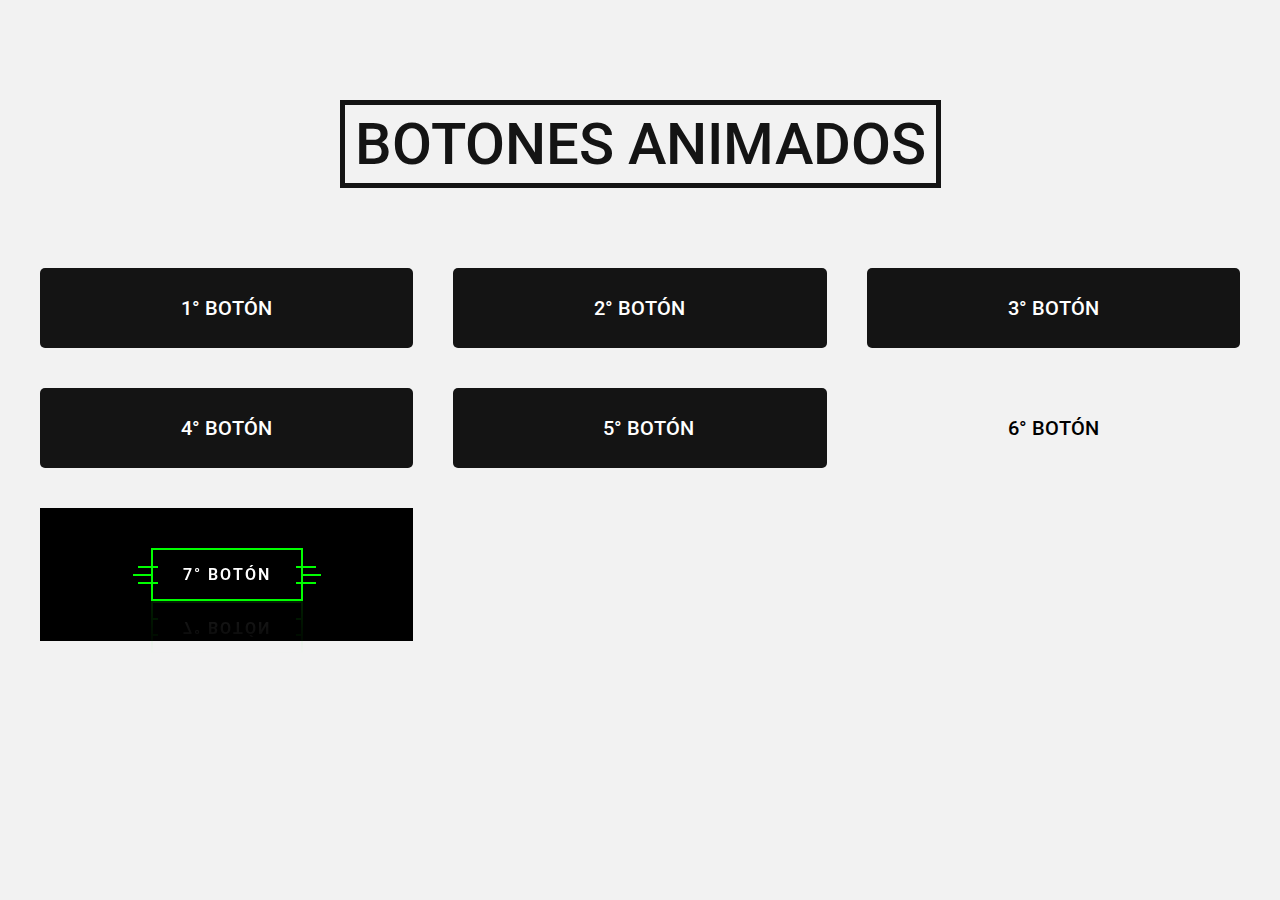
==== Botones/index.html @ a513b289 "botones y border box iniciales" ====
<!DOCTYPE html>
<html lang="en">
  <head>
    <meta charset="UTF-8" />
    <meta http-equiv="X-UA-Compatible" content="IE=edge" />
    <meta name="viewport" content="width=device-width, initial-scale=1.0" />
    <link rel="stylesheet" href="estilos.css" />
    <link rel="preconnect" href="https://fonts.googleapis.com" />
    <link rel="preconnect" href="https://fonts.gstatic.com" crossorigin />
    <link
      href="https://fonts.googleapis.com/css2?family=Roboto:wght@400;500&display=swap"
      rel="stylesheet"
    />

    <!-- Estilos de los botones -->
    <link rel="stylesheet" href="1_uno.css" />
    <link rel="stylesheet" href="2_dos.css" />
    <link rel="stylesheet" href="3_tres.css" />
    <link rel="stylesheet" href="4_cuatro.css" />
    <link rel="stylesheet" href="5_cinco.css" />
    <link rel="stylesheet" href="6_seis.css" />
    <link rel="stylesheet" href="7_siete.css" />
    <title>Botones Animados con CSS</title>
  </head>
  <body>
    <div class="contenedor">
      <h1>Botones Animados</h1>

      <div class="contenedor-botones">
        <button class="boton uno"><span>1° Botón</span></button>
        <button class="boton dos"><span>2° Botón</span></button>
        <button class="boton tres"><span>3° Botón</span></button>
        <button class="boton cuatro"><span>4° Botón</span></button>

        <button class="boton cinco">
          <div class="icono">
            <svg
              xmlns="http://www.w3.org/2000/svg"
              width="16"
              height="16"
              fill="currentColor"
              class="bi bi-arrow-right-short"
              viewBox="0 0 16 16"
            >
              <path
                fill-rule="evenodd"
                d="M4 8a.5.5 0 0 1 .5-.5h5.793L8.146 5.354a.5.5 0 1 1 .708-.708l3 3a.5.5 0 0 1 0 .708l-3 3a.5.5 0 0 1-.708-.708L10.293 8.5H4.5A.5.5 0 0 1 4 8z"
              />
            </svg>
          </div>
          <span>5° Botón</span>
        </button>

        <button class="boton seis">
          <span>6° Botón</span>
          <svg>
            <rect x="0" y="0" fill="none"></rect>
          </svg>
        </button>
        
        <div class="bodySiete">
          <div class="containerSiete">
            <a href="#">
              <span>7° Botón</span>
            </a>
          </div>
        </div>

    </div>
  </body>
</html>
---- Botones/estilos.css ----
* {
	margin: 0;
	padding: 0;
	box-sizing: border-box;
}

body {
	background: #f2f2f2;
	font-family: 'Roboto', sans-serif;
	min-height: 100vh;
}

.contenedor {
	width: 1200px;
	margin: auto;
	padding: 100px 0;
	display: flex;
	flex-direction: column;
	align-items: center;
	justify-content: center;
}

h1 {
	font-size: 58px;
	font-weight: 500;
	text-align: center;
	margin-bottom: 80px;
	text-transform: uppercase;
	color: #141414;
	border: 5px solid #141414;
	padding: 5px 10px;
	display: inline-block;
}

.contenedor-botones {
	width: 100%;
	display: grid;
	grid-template-columns: repeat(3, 1fr);
	gap: 40px;
}

.boton {
	display: inline-flex;
	align-items: center;
	justify-content: center;
	width: 100%;
	height: 80px;
	background: #141414;
	color: #fff;
	font-family: 'Roboto', sans-serif;
	font-size: 20px;
	font-weight: 500;
	border: none;
	cursor: pointer;
	text-transform: uppercase;
	transition: .3s ease all;
	border-radius: 5px;
	position: relative;
	overflow: hidden;
}

.boton span {
	position: relative;
	z-index: 2;
	transition: .3s ease all;
}
---- Botones/1_uno.css ----
.boton.uno::after {
	content: "";
	width: 100%;
	height: 100%;
	background: #c4b107;
	position: absolute;
	z-index: 1;
	top: -80px;
	left: 0;
	transition: .3s ease-in-out all;
}

.boton.uno:hover::after {
	top: 0;
}
---- Botones/2_dos.css ----
.boton.dos::after {
	content: "";
	width: 100%;
	position: absolute;
	z-index: 1;
	top: 0;
	left: calc(-100% - 80px);
	border-bottom: 80px solid #286cff;
	border-right: 80px solid transparent;
	transition: .4s ease-in-out all;
}

.boton.dos:hover::after {
	left: 0;
}
---- Botones/3_tres.css ----
.boton.tres::after {
	content: "";
	width: 100%;
	height: 300px;
	background: #18a362;
	position: absolute;
	z-index: 1;
	top: -300px;
	left: 0;
	transition: .4s ease-in-out all;
	border-radius: 0px 0px 300px 300px;
}

.boton.tres:hover::after {
	top: 0;
}
---- Botones/4_cuatro.css ----
.boton.cuatro::after {
  content: "";
  width: 1px;
  height: 1px;
  background: none;
  position: absolute;
  z-index: 1;
  top: 50%;
  left: 50%;
  transition: 0.3s ease-in-out all;
  border-radius: 100px;
  transform-origin: center;
}

.boton.cuatro:hover::after {
  transform: scale(400);
  background: #cc1010;
}

.boton.cuatro:hover {
  /* background: #960909; */
}
---- Botones/5_cinco.css ----
.boton.cinco span {
	transition: .4s ease-in-out all;
	position: absolute;
	left: 40%;
}

.boton.cinco .icono {
	display: flex;
	align-items: center;
	position: absolute;
	z-index: 2;
	left: -40px;
	transition: .3s ease-in-out all;
	opacity: 0;
}

.boton.cinco svg {
	color: #fff;
	width: 35px;
	height: 35px;
}

.boton.cinco:hover {
	background: #2f9b05;
}

.boton.cinco:hover .icono {
	left: calc(100% - 50px);
	opacity: 1;
}

.boton.cinco:hover span {
	left: 20px;
}
---- Botones/6_seis.css ----
.boton.seis {
	background: none;
	color: #000;
}

.boton.seis svg {
	width: 100%;
	height: 100%;
	position: absolute;
	top: 0;
	left: 0;
	fill: none;
}

.boton.seis rect {
	width: 100%;
	height: 100%;
	stroke: #000;
	stroke-width: 10px;
	stroke-dasharray: 1000;
	stroke-dashoffset: 1000;
	transition: .6s ease all;
}

.boton.seis:hover rect {
	stroke-dashoffset: 0;
}
---- Botones/7_siete.css ----
/* https://www.youtube.com/watch?v=Q4ta_NZOYwE */
.bodySiete {
  display: flex;
  justify-content: center;
  align-items: center;
  background: #000;
}
.containerSiete {
  display: flex;
  justify-content: center;
  align-items: center;
  flex-wrap: wrap;
}
.containerSiete a {
  position: relative;
  display: inline-block;
  padding: 15px 30px;
  border: 2px solid #0f0;
  margin: 40px;
  text-transform: uppercase;
  font-weight: 600;
  text-decoration: none;
  letter-spacing: 2px;
  color: #fff;
  -webkit-box-reflect: below 0px linear-gradient(transparent, #0002);
  transition: 0.5s;
  transition-delay: 0s;
}
.containerSiete a:hover {
  transition-delay: 1.5s;
  color: #000;
  box-shadow: 0 0 10px #0f0, 0 0 20px #0f0, 0 0 40px #0f0, 0 0 80px #0f0,
    0 0 160px #0f0;
}
.containerSiete a span {
  position: relative;
  z-index: 100;
}
/* .containerSiete a:nth-child(2) {
  filter: hue-rotate(80deg);
} */
.containerSiete a::before {
  content: "";
  position: absolute;
  left: -20px;
  top: 50%;
  transform: translateY(-50%);
  width: 20px;
  height: 2px;
  background: #0f0;
  box-shadow: 5px -8px 0 #0f0, 5px 8px 0 #0f0;
  transition: width 0.5s, left 0.5s, height 0.5s, box-shadow 0.5s;
  transition-delay: 1s, 0.5s, 0s, 0s;
}
.containerSiete a:hover::before {
  width: 60%;
  height: 100%;
  left: -2px;
  box-shadow: 5px 0 0 #0f0, 5px 0 0 #0f0;
  transition-delay: 0s, 0.5s, 1s, 1s;
}
.containerSiete a::after {
  content: "";
  position: absolute;
  right: -20px;
  top: 50%;
  transform: translateY(-50%);
  width: 20px;
  height: 2px;
  background: #0f0;
  box-shadow: -5px -8px 0 #0f0, -5px 8px 0 #0f0;
  transition: width 0.5s, left 0.5s, height 0.5s, box-shadow 0.5s;
  transition-delay: 1s, 0.5s, 0s, 0s;
}
.containerSiete a:hover::after {
  width: 60%;
  height: 100%;
  right: -2px;
  box-shadow: -5px 0 0 #0f0, -5px 0 0 #0f0;
  transition-delay: 0s, 0.5s, 1s, 1s;
}
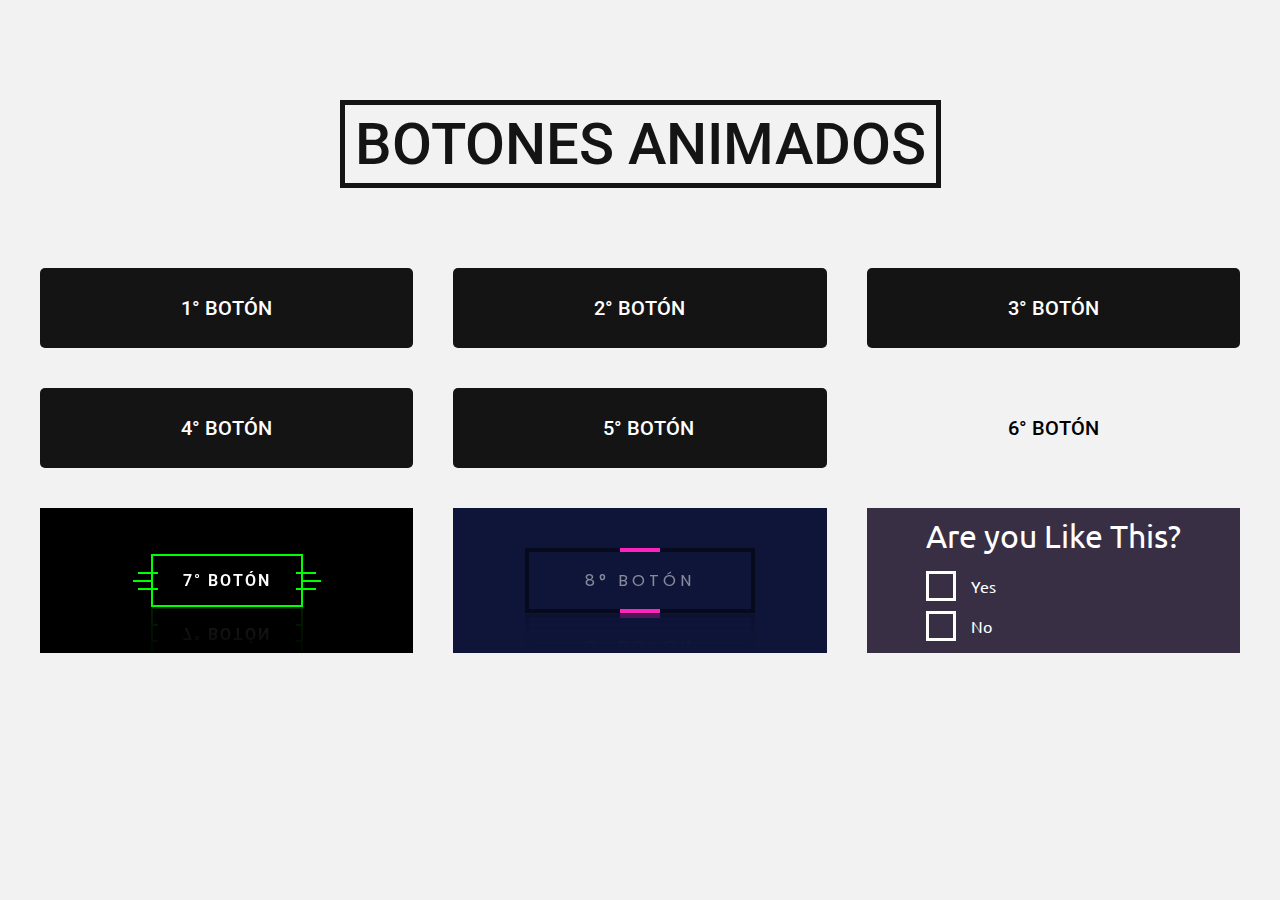
==== commit f2d64e69: "add checkbox" ====
--- a/Botones/index.html
+++ b/Botones/index.html
@@ -20,6 +20,8 @@
     <link rel="stylesheet" href="5_cinco.css" />
     <link rel="stylesheet" href="6_seis.css" />
     <link rel="stylesheet" href="7_siete.css" />
+    <link rel="stylesheet" href="8_ocho.css" />
+    <link rel="stylesheet" href="9_nueve.css" />
     <title>Botones Animados con CSS</title>
   </head>
   <body>
@@ -57,7 +59,7 @@
             <rect x="0" y="0" fill="none"></rect>
           </svg>
         </button>
-        
+
         <div class="bodySiete">
           <div class="containerSiete">
             <a href="#">
@@ -66,6 +68,24 @@
           </div>
         </div>
 
+        <div class="bodyOcho">
+          <a href="#" style="--clr: #ff22bb"><span>8° Botón</span> </a>
+        </div>
+
+        <div class="bodyNueve">
+          <div class="containerNueve">
+            <p>Are you Like This?</p>
+            <label>
+              <input type="radio" name="yesNo" /><span class="check"></span>
+              Yes
+            </label>
+            <label>
+              <input type="radio" name="yesNo" /><span class="cross"></span>
+              No
+            </label>
+          </div>
+        </div>
+      </div>
     </div>
   </body>
 </html>
--- a/Botones/8_ocho.css
+++ b/Botones/8_ocho.css
@@ -0,0 +1,80 @@
+/* usar las variables del style html para variar color y velocidad... https://www.youtube.com/watch?v=L8VU8Ad_gpc */
+
+@import url("https://fonts.googleapis.com/css2?family=Poppins:100,200,300,400,500,600,700,800,900");
+.bodyOcho {
+  font-family: "Poppins";
+  display: flex;
+  justify-content: center;
+  align-items: center;
+  flex-direction: column;
+  background: #0e1538;
+  /* color: red; */
+  width: 100%;
+  height: 100%;
+}
+.bodyOcho a {
+  position: relative;
+  padding: 20px 60px;
+  display: flex;
+  justify-content: center;
+  align-items: center;
+  background: rgba(0, 0, 0, 0.5);
+  margin: 40px;
+  transition: 1s;
+  text-decoration: none;
+  overflow: hidden;
+  -webkit-box-reflect: below 1px
+    linear-gradient(transparent, transparent, #0004);
+}
+.bodyOcho a:hover {
+  background: var(--clr);
+  /* prettier-ignore */
+  box-shadow: 0 0 10px var(--clr),
+  0 0 30px var(--clr),
+  0 0 60px var(--clr),
+  0 0 100px var(--clr);
+}
+.bodyOcho a::before {
+  content: "";
+  position: absolute;
+  width: 40px;
+  height: 400px;
+  background: var(--clr);
+  transition: 1s;
+  animation: animate 2s linear infinite;
+  animation-delay: calc(0.33s * var(--i));
+}
+.bodyOcho a:hover::before {
+  width: 120%;
+}
+@keyframes animate {
+  0% {
+    transform: rotate(0deg);
+  }
+  100% {
+    transform: rotate(360deg);
+  }
+}
+.bodyOcho a::after {
+  content: "";
+  position: absolute;
+  inset: 4px;
+  background: #0e1538;
+  transition: 0.5s;
+}
+.bodyOcho a:hover::after {
+  background: var(--clr);
+}
+.bodyOcho a span {
+  position: relative;
+  z-index: 1;
+  font-size: 1em;
+  color: #fff;
+  opacity: 0.5;
+  text-transform: uppercase;
+  letter-spacing: 4px;
+  transition: 0.5s;
+}
+.bodyOcho a:hove span {
+  opacity: 1;
+}
--- a/Botones/9_nueve.css
+++ b/Botones/9_nueve.css
@@ -0,0 +1,88 @@
+/* https://www.youtube.com/watch?v=Sx70zh7eFfg */
+@import url("https://fonts.googleapis.com/css2?family=Ubuntu:wght@300;400;500;700&display=swap");
+.bodyNueve {
+  font-family: "Ubuntu";
+  display: flex;
+  justify-content: center;
+  align-items: center;
+  background: #382f45;
+}
+.containerNueve {
+  position: relative;
+  display: flex;
+  flex-direction: column;
+}
+.containerNueve p {
+  color: #fff;
+  font-size: 2em;
+  margin-bottom: 10px;
+}
+.containerNueve label {
+  position: relative;
+  margin: 5px 0;
+  cursor: pointer;
+  display: flex;
+  align-items: center;
+  font-style: 2em;
+  color: #fff;
+}
+.containerNueve label input {
+  appearance: none;
+  display: none;
+}
+.containerNueve label span {
+  position: relative;
+  display: inline-block;
+  width: 30px;
+  height: 30px;
+  /* background: #111; */
+  margin-right: 15px;
+  transition: 0.5s;
+}
+.containerNueve label span:before {
+  content: "";
+  position: absolute;
+  bottom: 0;
+  left: 0;
+  width: 100%;
+  height: 3px;
+  background: #fff;
+  /* es la resta entre el alto del span y su before (3px-30px) */
+  box-shadow: 0 -27px 0 #fff;
+  transition: 0.5s;
+}
+.containerNueve label input:checked ~ span.check::before {
+  background: #0f0;
+  box-shadow: 0 0 0 transparent;
+}
+.containerNueve label input:checked ~ span.cross::before {
+  background: #f00;
+  box-shadow: 0 0 0 transparent;
+  transform: rotate(-45deg) translate(10px, -9px);
+}
+
+.containerNueve label span:after {
+  content: "";
+  position: absolute;
+  bottom: 0;
+  left: 0;
+  width: 3px;
+  height: 100%;
+  background: #fff;
+  /* es la resta entre el alto del span y su before (3px-30px) */
+  box-shadow: 27px 0 0 #fff;
+  transition: 0.5s;
+}
+.containerNueve label input:checked ~ span.check::after {
+  height: 50%;
+  background: #0f0;
+  box-shadow: 0 0 0 transparent;
+}
+.containerNueve label input:checked ~ span.check {
+  transform: rotate(-45deg) translate(7px, -7px);
+}
+.containerNueve label input:checked ~ span.cross::after {
+  background: #f00;
+  box-shadow: 0 0 0 transparent;
+  transform: rotate(-45deg) translate(10px, 10px);
+}
